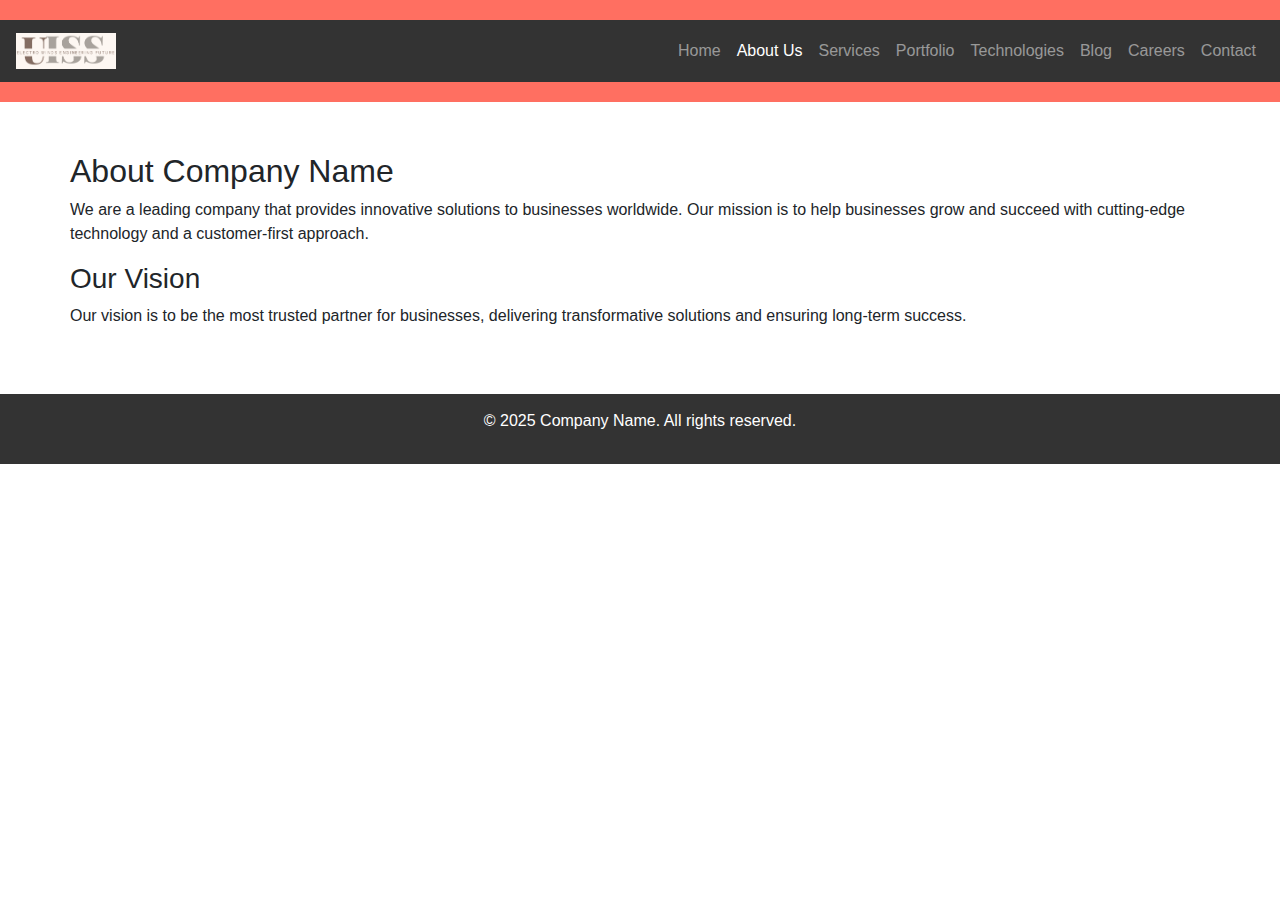
==== about.html @ 35a240ac "Update about.html" ====
<!DOCTYPE html>
<html lang="en">
<head>
    <meta charset="UTF-8">
    <meta name="viewport" content="width=device-width, initial-scale=1.0">
    <title>About Us | Company Name</title>

    <!-- Bootstrap CSS -->
    <link href="https://stackpath.bootstrapcdn.com/bootstrap/4.5.2/css/bootstrap.min.css" rel="stylesheet">

    <!-- Custom CSS -->
    <link rel="stylesheet" href="assets/css/styles.css"> 

    <style>
        body {
            font-family: Arial, sans-serif;
        }
        header {
            background-color: #ff6f61;
            color: white;
            padding: 20px 0;
        }
        .navbar {
            background-color: #333;
        }
        .navbar a {
            color: white;
        }
        .navbar a:hover {
            color: #ffcc00;
        }
        .about-section {
            padding: 50px 0;
        }
        footer {
            background-color: #333;
            color: white;
            text-align: center;
            padding: 15px;
        }
    </style>
</head>
<body>

<header>
    <nav class="navbar navbar-expand-lg navbar-dark">
        <!-- Logo -->
        <a class="navbar-brand" href="index.html">
            <img src="assets/images/logo.png" alt="Company Logo" style="width: 100px; height: auto;">
        </a>
        <button class="navbar-toggler" type="button" data-toggle="collapse" data-target="#navbarNav">
            <span class="navbar-toggler-icon"></span>
        </button>
        <div class="collapse navbar-collapse" id="navbarNav">
            <ul class="navbar-nav ml-auto">
                <li class="nav-item"><a class="nav-link" href="index.html">Home</a></li>
                <li class="nav-item"><a class="nav-link active" href="about.html">About Us</a></li>
                <li class="nav-item"><a class="nav-link" href="services.html">Services</a></li>
                <li class="nav-item"><a class="nav-link" href="portfolio.html">Portfolio</a></li>
                <li class="nav-item"><a class="nav-link" href="technologies.html">Technologies</a></li>
                <li class="nav-item"><a class="nav-link" href="blog.html">Blog</a></li>
                <li class="nav-item"><a class="nav-link" href="careers.html">Careers</a></li>
                <li class="nav-item"><a class="nav-link" href="contact.html">Contact</a></li>
            </ul>
        </div>
    </nav>
</header>

<!-- About Section -->
<div class="container about-section">
    <h2>About Company Name</h2>
    <p>We are a leading company that provides innovative solutions to businesses worldwide. Our mission is to help businesses grow and succeed with cutting-edge technology and a customer-first approach.</p>
    
    <h3>Our Vision</h3>
    <p>Our vision is to be the most trusted partner for businesses, delivering transformative solutions and ensuring long-term success.</p>
</div>

<!-- Footer -->
<footer>
    <p>&copy; 2025 Company Name. All rights reserved.</p>
</footer>

<!-- Bootstrap & jQuery -->
<script src="https://code.jquery.com/jquery-3.5.1.min.js"></script>
<script src="https://cdn.jsdelivr.net/npm/@popperjs/core@2.5.2/dist/umd/popper.min.js"></script>
<script src="https://stackpath.bootstrapcdn.com/bootstrap/4.5.2/js/bootstrap.min.js"></script>

</body>
</html>
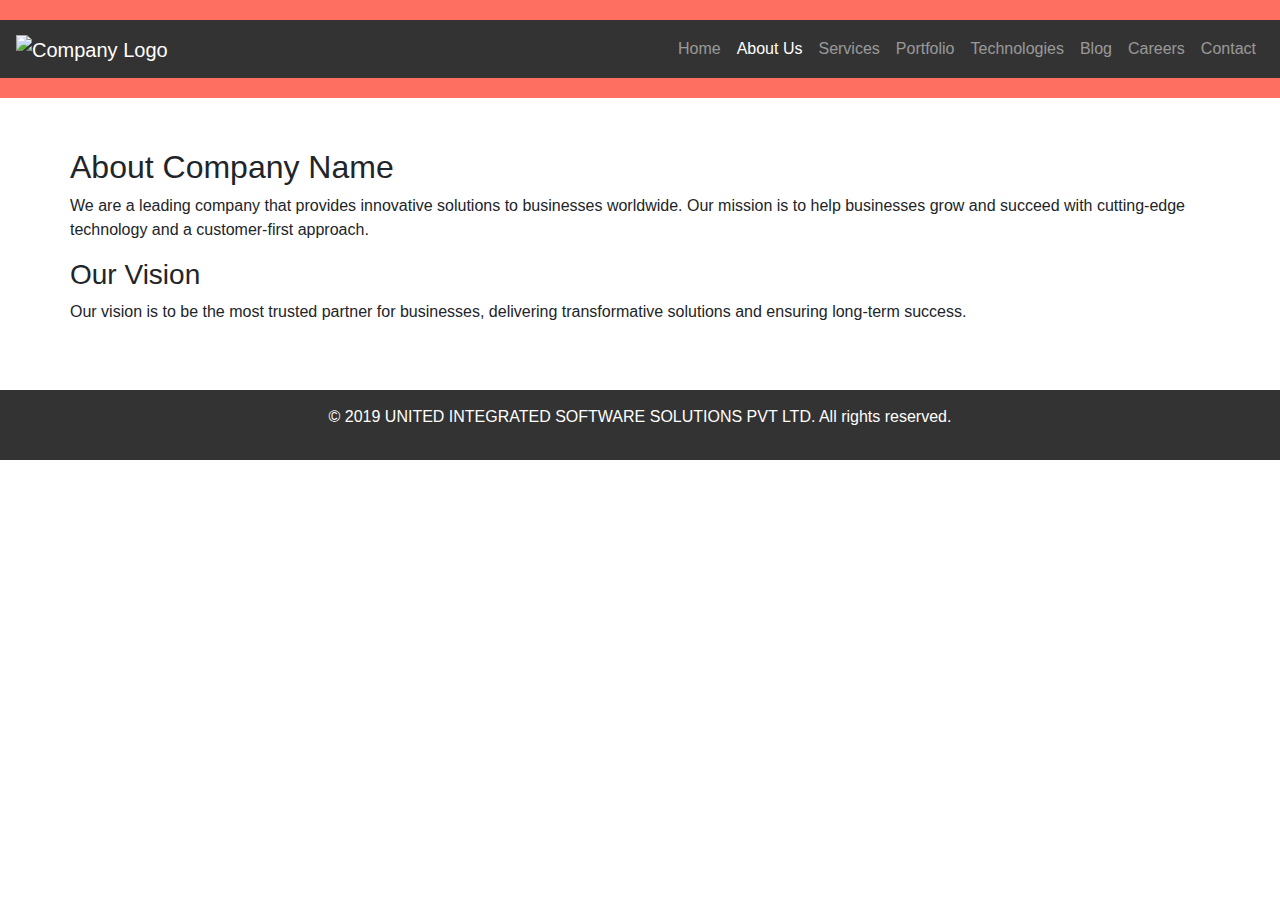
==== commit 328632fb: "Update about.html" ====
--- a/about.html
+++ b/about.html
@@ -4,13 +4,8 @@
     <meta charset="UTF-8">
     <meta name="viewport" content="width=device-width, initial-scale=1.0">
     <title>About Us | Company Name</title>
-
-    <!-- Bootstrap CSS -->
     <link href="https://stackpath.bootstrapcdn.com/bootstrap/4.5.2/css/bootstrap.min.css" rel="stylesheet">
-
-    <!-- Custom CSS -->
-    <link rel="stylesheet" href="assets/css/styles.css"> 
-
+    <link rel="stylesheet" href="static/css/styles.css">
     <style>
         body {
             font-family: Arial, sans-serif;
@@ -46,11 +41,8 @@
     <nav class="navbar navbar-expand-lg navbar-dark">
         <!-- Logo -->
         <a class="navbar-brand" href="index.html">
-            <img src="assets/images/logo.png" alt="Company Logo" style="width: 100px; height: auto;">
+            <img src="static/images/logo.png" alt="Company Logo" style="width: 100px; height: auto;">
         </a>
-        <button class="navbar-toggler" type="button" data-toggle="collapse" data-target="#navbarNav">
-            <span class="navbar-toggler-icon"></span>
-        </button>
         <div class="collapse navbar-collapse" id="navbarNav">
             <ul class="navbar-nav ml-auto">
                 <li class="nav-item"><a class="nav-link" href="index.html">Home</a></li>
@@ -66,7 +58,6 @@
     </nav>
 </header>
 
-<!-- About Section -->
 <div class="container about-section">
     <h2>About Company Name</h2>
     <p>We are a leading company that provides innovative solutions to businesses worldwide. Our mission is to help businesses grow and succeed with cutting-edge technology and a customer-first approach.</p>
@@ -75,15 +66,12 @@
     <p>Our vision is to be the most trusted partner for businesses, delivering transformative solutions and ensuring long-term success.</p>
 </div>
 
-<!-- Footer -->
 <footer>
-    <p>&copy; 2025 Company Name. All rights reserved.</p>
+    <p>&copy; 2019 UNITED INTEGRATED SOFTWARE SOLUTIONS PVT LTD. All rights reserved.</p>
 </footer>
 
-<!-- Bootstrap & jQuery -->
 <script src="https://code.jquery.com/jquery-3.5.1.min.js"></script>
 <script src="https://cdn.jsdelivr.net/npm/@popperjs/core@2.5.2/dist/umd/popper.min.js"></script>
 <script src="https://stackpath.bootstrapcdn.com/bootstrap/4.5.2/js/bootstrap.min.js"></script>
-
 </body>
 </html>
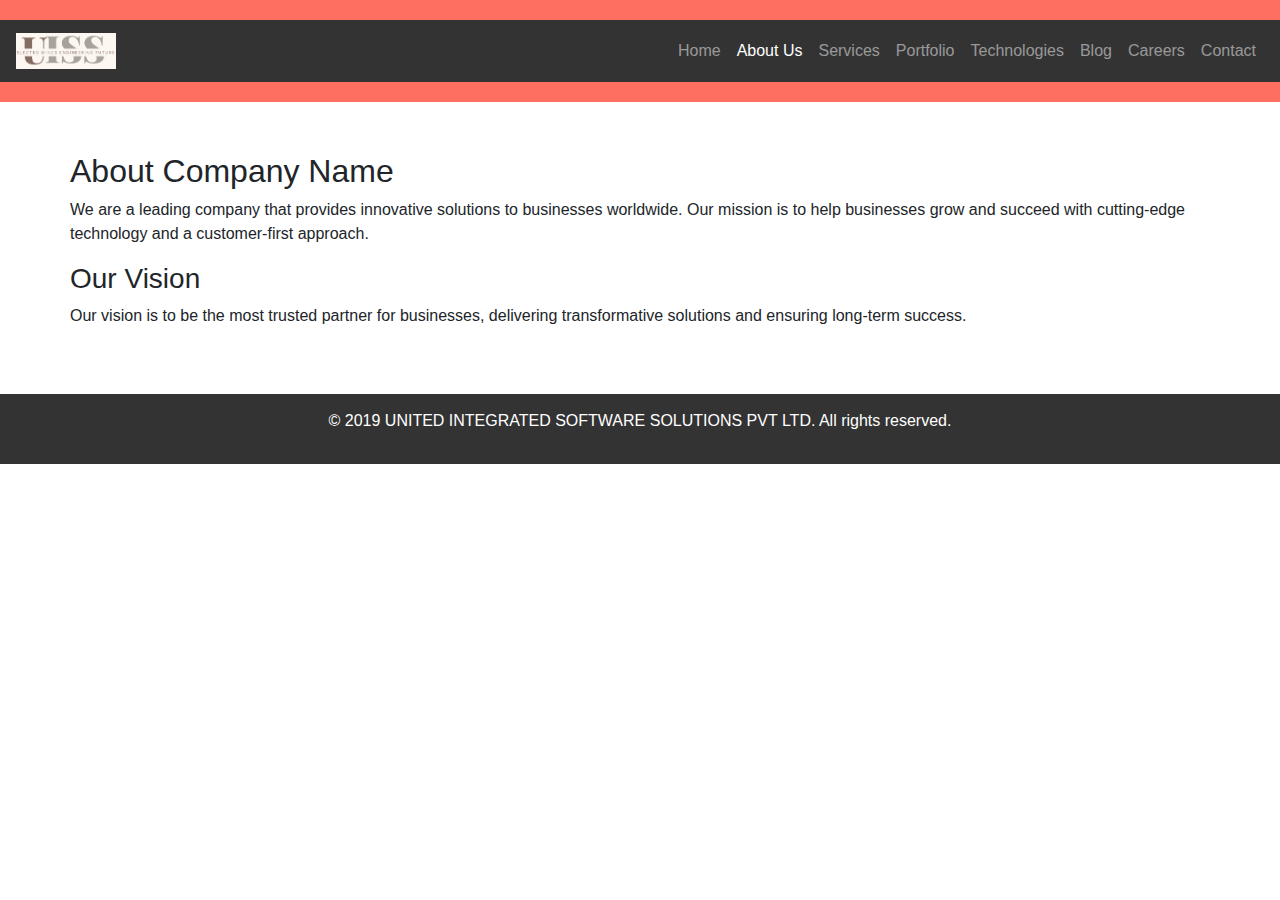
==== commit 6d2f82d0: "Update about.html" ====
--- a/about.html
+++ b/about.html
@@ -41,7 +41,7 @@
     <nav class="navbar navbar-expand-lg navbar-dark">
         <!-- Logo -->
         <a class="navbar-brand" href="index.html">
-            <img src="static/images/logo.png" alt="Company Logo" style="width: 100px; height: auto;">
+            <img src="assets/images/logo.png" alt="Company Logo" style="width: 100px; height: auto;">
         </a>
         <div class="collapse navbar-collapse" id="navbarNav">
             <ul class="navbar-nav ml-auto">
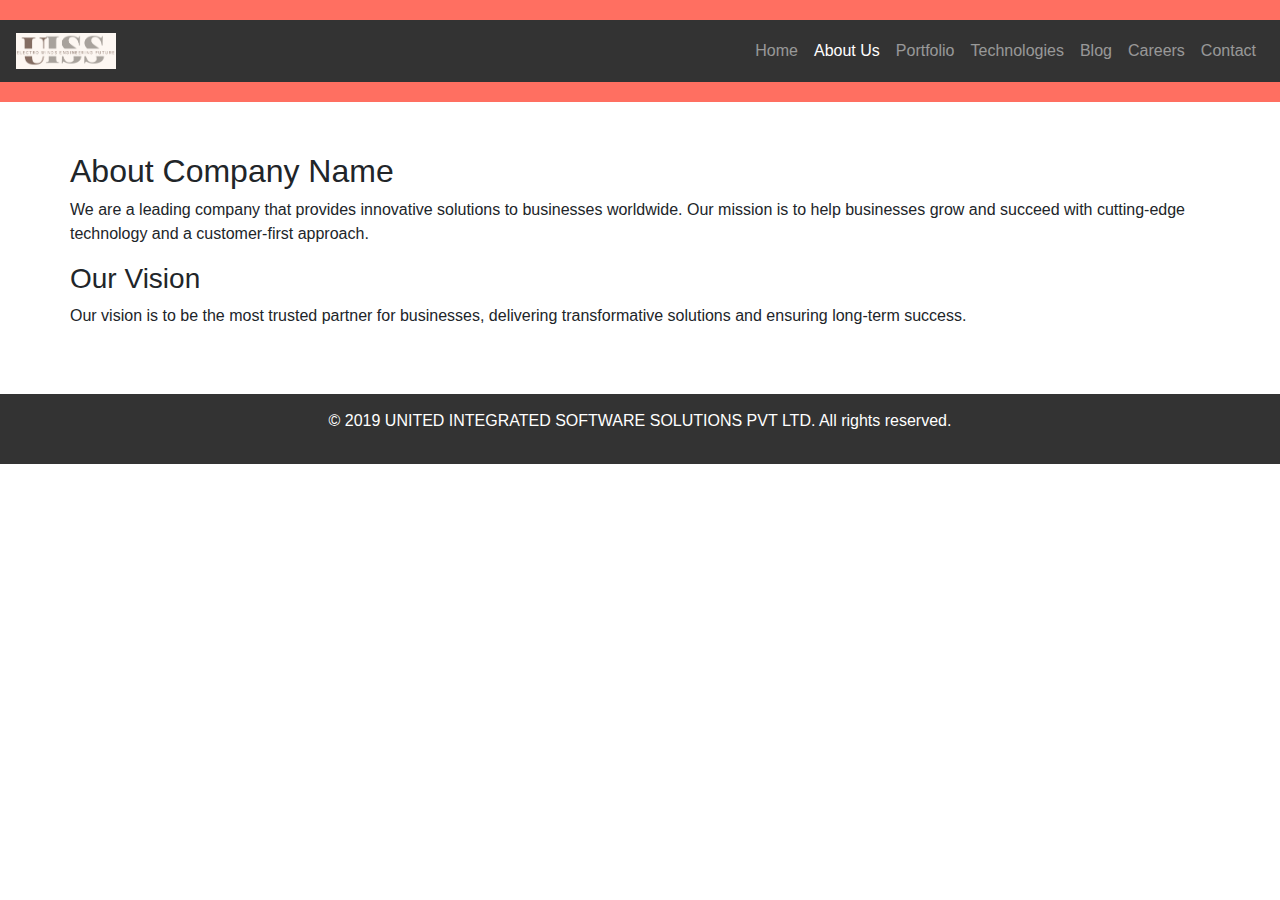
==== commit fbb5b7dc: "Update about.html" ====
--- a/about.html
+++ b/about.html
@@ -43,11 +43,14 @@
         <a class="navbar-brand" href="index.html">
             <img src="assets/images/logo.png" alt="Company Logo" style="width: 100px; height: auto;">
         </a>
+        <!-- Mobile Toggle Button -->
+        <button class="navbar-toggler" type="button" data-toggle="collapse" data-target="#navbarNav" aria-controls="navbarNav" aria-expanded="false" aria-label="Toggle navigation">
+            <span class="navbar-toggler-icon"></span>
+        </button>
         <div class="collapse navbar-collapse" id="navbarNav">
             <ul class="navbar-nav ml-auto">
                 <li class="nav-item"><a class="nav-link" href="index.html">Home</a></li>
                 <li class="nav-item"><a class="nav-link active" href="about.html">About Us</a></li>
-                <li class="nav-item"><a class="nav-link" href="services.html">Services</a></li>
                 <li class="nav-item"><a class="nav-link" href="portfolio.html">Portfolio</a></li>
                 <li class="nav-item"><a class="nav-link" href="technologies.html">Technologies</a></li>
                 <li class="nav-item"><a class="nav-link" href="blog.html">Blog</a></li>
@@ -70,8 +73,10 @@
     <p>&copy; 2019 UNITED INTEGRATED SOFTWARE SOLUTIONS PVT LTD. All rights reserved.</p>
 </footer>
 
+<!-- jQuery & Bootstrap Scripts -->
 <script src="https://code.jquery.com/jquery-3.5.1.min.js"></script>
 <script src="https://cdn.jsdelivr.net/npm/@popperjs/core@2.5.2/dist/umd/popper.min.js"></script>
 <script src="https://stackpath.bootstrapcdn.com/bootstrap/4.5.2/js/bootstrap.min.js"></script>
+
 </body>
 </html>
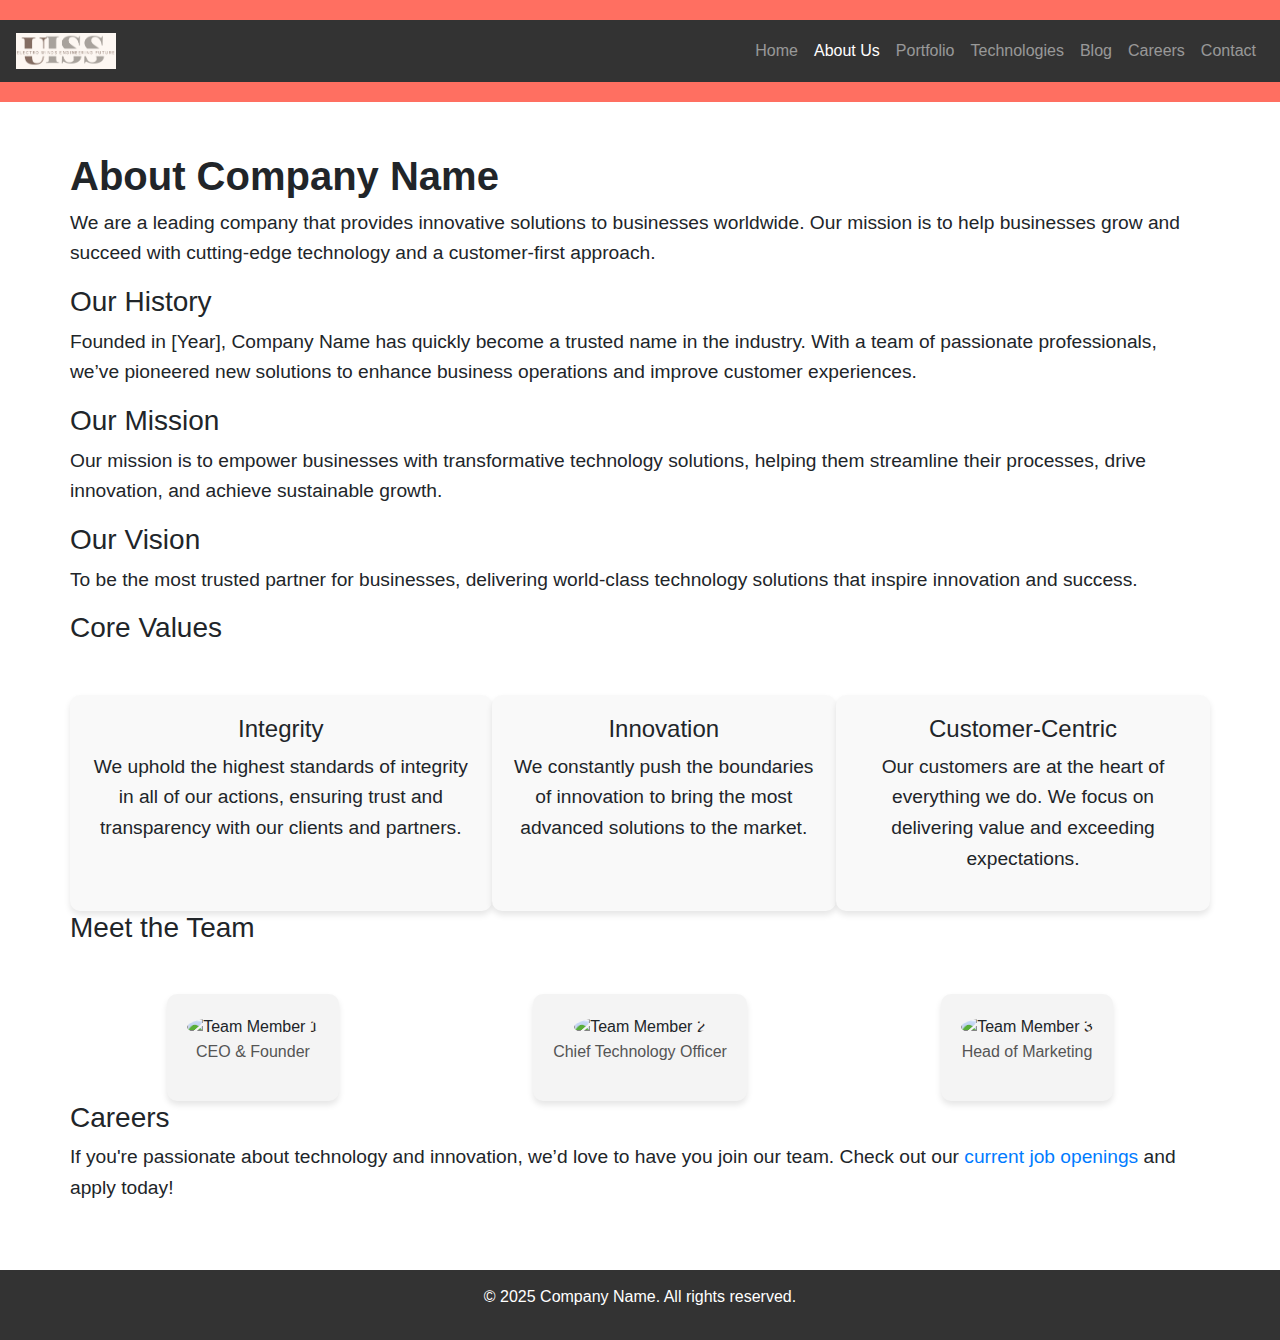
==== commit c3bd4cad: "Update about.html" ====
--- a/about.html
+++ b/about.html
@@ -27,11 +27,52 @@
         .about-section {
             padding: 50px 0;
         }
+        .about-section h2 {
+            font-size: 2.5rem;
+            font-weight: bold;
+        }
+        .about-section p {
+            font-size: 1.2rem;
+            line-height: 1.6;
+        }
+        .team-section {
+            margin-top: 50px;
+            display: flex;
+            justify-content: space-around;
+        }
+        .team-member {
+            text-align: center;
+            padding: 20px;
+            background-color: #f4f4f4;
+            border-radius: 10px;
+            box-shadow: 0 4px 6px rgba(0, 0, 0, 0.1);
+        }
+        .team-member img {
+            width: 150px;
+            height: 150px;
+            border-radius: 50%;
+        }
+        .team-member p {
+            font-size: 1rem;
+            color: #555;
+        }
         footer {
             background-color: #333;
             color: white;
             text-align: center;
             padding: 15px;
+        }
+        .core-values {
+            margin-top: 50px;
+            display: flex;
+            justify-content: space-around;
+        }
+        .core-value {
+            text-align: center;
+            padding: 20px;
+            background-color: #f9f9f9;
+            border-radius: 10px;
+            box-shadow: 0 4px 6px rgba(0, 0, 0, 0.1);
         }
     </style>
 </head>
@@ -39,11 +80,9 @@
 
 <header>
     <nav class="navbar navbar-expand-lg navbar-dark">
-        <!-- Logo -->
         <a class="navbar-brand" href="index.html">
             <img src="assets/images/logo.png" alt="Company Logo" style="width: 100px; height: auto;">
         </a>
-        <!-- Mobile Toggle Button -->
         <button class="navbar-toggler" type="button" data-toggle="collapse" data-target="#navbarNav" aria-controls="navbarNav" aria-expanded="false" aria-label="Toggle navigation">
             <span class="navbar-toggler-icon"></span>
         </button>
@@ -65,15 +104,55 @@
     <h2>About Company Name</h2>
     <p>We are a leading company that provides innovative solutions to businesses worldwide. Our mission is to help businesses grow and succeed with cutting-edge technology and a customer-first approach.</p>
     
+    <h3>Our History</h3>
+    <p>Founded in [Year], Company Name has quickly become a trusted name in the industry. With a team of passionate professionals, we’ve pioneered new solutions to enhance business operations and improve customer experiences.</p>
+    
+    <h3>Our Mission</h3>
+    <p>Our mission is to empower businesses with transformative technology solutions, helping them streamline their processes, drive innovation, and achieve sustainable growth.</p>
+    
     <h3>Our Vision</h3>
-    <p>Our vision is to be the most trusted partner for businesses, delivering transformative solutions and ensuring long-term success.</p>
+    <p>To be the most trusted partner for businesses, delivering world-class technology solutions that inspire innovation and success.</p>
+    
+    <h3>Core Values</h3>
+    <div class="core-values">
+        <div class="core-value">
+            <h4>Integrity</h4>
+            <p>We uphold the highest standards of integrity in all of our actions, ensuring trust and transparency with our clients and partners.</p>
+        </div>
+        <div class="core-value">
+            <h4>Innovation</h4>
+            <p>We constantly push the boundaries of innovation to bring the most advanced solutions to the market.</p>
+        </div>
+        <div class="core-value">
+            <h4>Customer-Centric</h4>
+            <p>Our customers are at the heart of everything we do. We focus on delivering value and exceeding expectations.</p>
+        </div>
+    </div>
+    
+    <h3>Meet the Team</h3>
+    <div class="team-section">
+        <div class="team-member">
+            <img src="assets/images/team_member_1.jpg" alt="Team Member 1">
+            <p>CEO & Founder</p>
+        </div>
+        <div class="team-member">
+            <img src="assets/images/team_member_2.jpg" alt="Team Member 2">
+            <p>Chief Technology Officer</p>
+        </div>
+        <div class="team-member">
+            <img src="assets/images/team_member_3.jpg" alt="Team Member 3">
+            <p>Head of Marketing</p>
+        </div>
+    </div>
+
+    <h3>Careers</h3>
+    <p>If you're passionate about technology and innovation, we’d love to have you join our team. Check out our <a href="careers.html">current job openings</a> and apply today!</p>
 </div>
 
 <footer>
-    <p>&copy; 2019 UNITED INTEGRATED SOFTWARE SOLUTIONS PVT LTD. All rights reserved.</p>
+    <p>&copy; 2025 Company Name. All rights reserved.</p>
 </footer>
 
-<!-- jQuery & Bootstrap Scripts -->
 <script src="https://code.jquery.com/jquery-3.5.1.min.js"></script>
 <script src="https://cdn.jsdelivr.net/npm/@popperjs/core@2.5.2/dist/umd/popper.min.js"></script>
 <script src="https://stackpath.bootstrapcdn.com/bootstrap/4.5.2/js/bootstrap.min.js"></script>
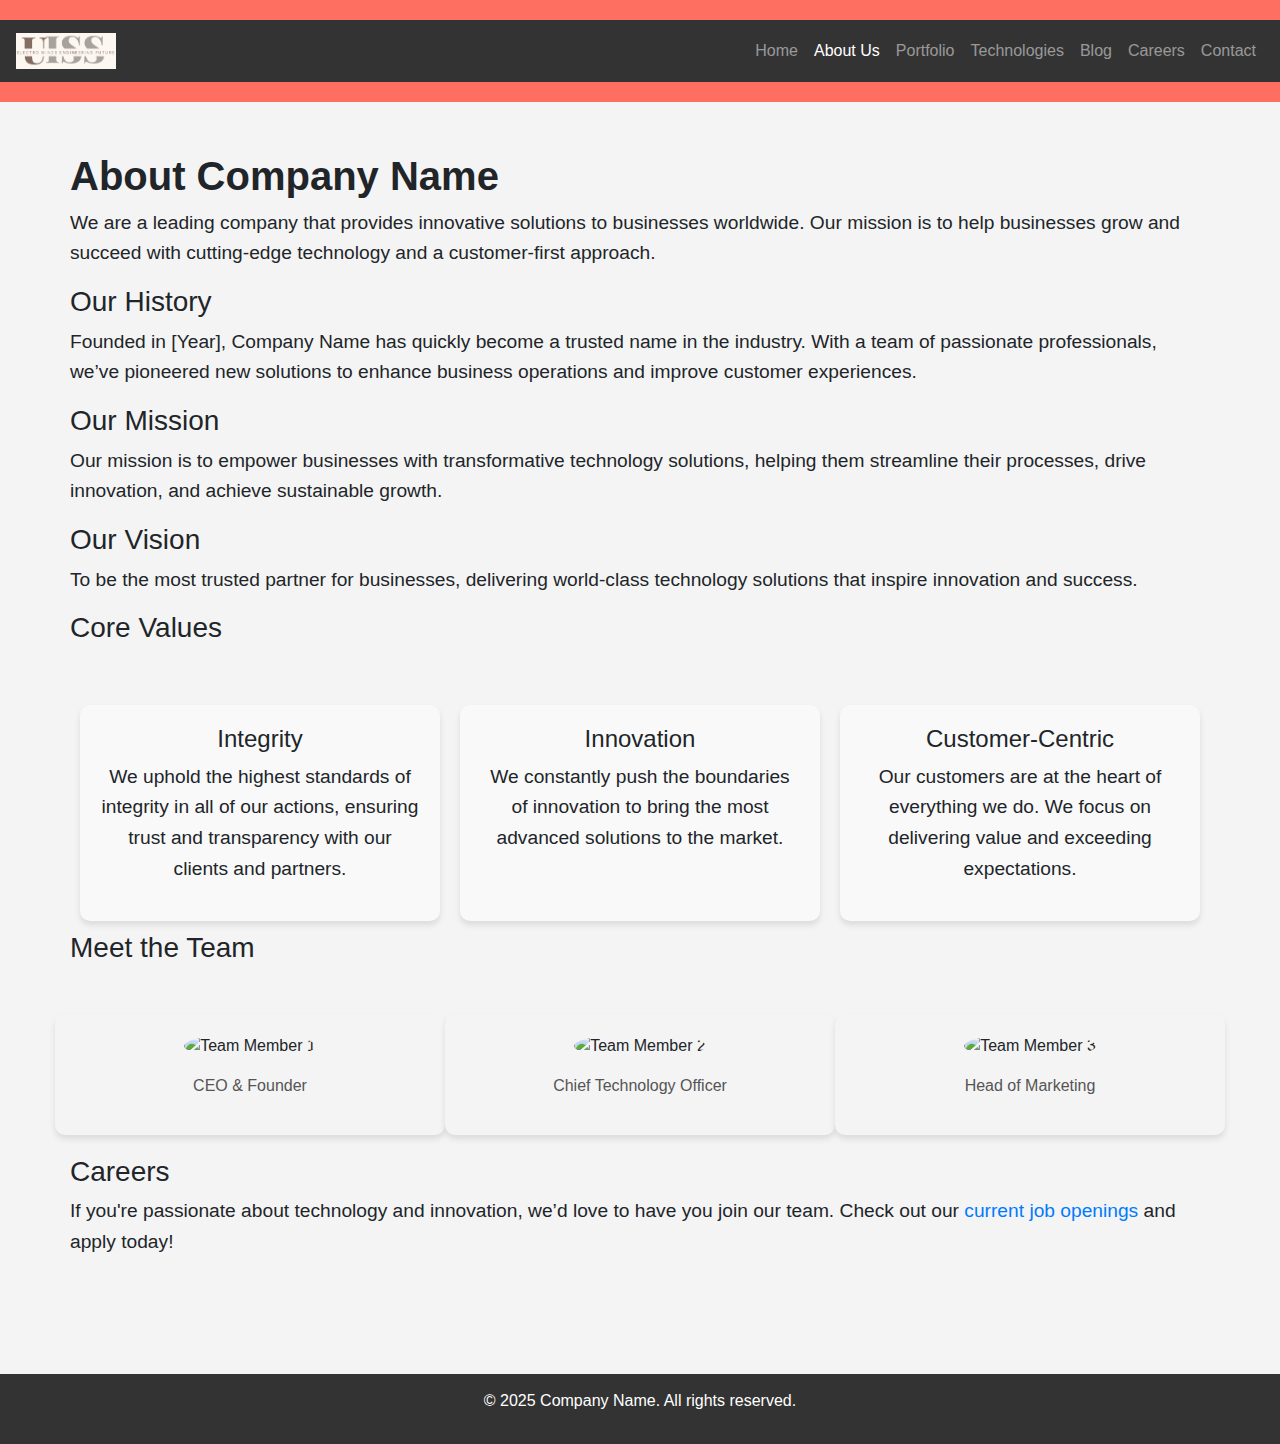
==== commit 4b07a252: "Update about.html" ====
--- a/about.html
+++ b/about.html
@@ -9,6 +9,7 @@
     <style>
         body {
             font-family: Arial, sans-serif;
+            background-color: #f4f4f4;
         }
         header {
             background-color: #ff6f61;
@@ -37,8 +38,6 @@
         }
         .team-section {
             margin-top: 50px;
-            display: flex;
-            justify-content: space-around;
         }
         .team-member {
             text-align: center;
@@ -46,11 +45,13 @@
             background-color: #f4f4f4;
             border-radius: 10px;
             box-shadow: 0 4px 6px rgba(0, 0, 0, 0.1);
+            margin-bottom: 20px;
         }
         .team-member img {
             width: 150px;
             height: 150px;
             border-radius: 50%;
+            margin-bottom: 15px;
         }
         .team-member p {
             font-size: 1rem;
@@ -61,11 +62,13 @@
             color: white;
             text-align: center;
             padding: 15px;
+            margin-top: 50px;
         }
         .core-values {
             margin-top: 50px;
             display: flex;
-            justify-content: space-around;
+            justify-content: space-between;
+            flex-wrap: wrap;
         }
         .core-value {
             text-align: center;
@@ -73,6 +76,32 @@
             background-color: #f9f9f9;
             border-radius: 10px;
             box-shadow: 0 4px 6px rgba(0, 0, 0, 0.1);
+            margin-bottom: 20px;
+            flex: 1 1 30%;
+            margin: 10px;
+        }
+
+        /* Mobile Responsiveness */
+        @media (max-width: 767px) {
+            .about-section h2 {
+                font-size: 2rem;
+            }
+            .about-section p {
+                font-size: 1rem;
+            }
+            .team-section {
+                display: flex;
+                flex-direction: column;
+                align-items: center;
+            }
+            .core-values {
+                flex-direction: column;
+                align-items: center;
+            }
+            .core-value {
+                flex: 1 1 100%;
+                max-width: 300px;
+            }
         }
     </style>
 </head>
@@ -130,16 +159,16 @@
     </div>
     
     <h3>Meet the Team</h3>
-    <div class="team-section">
-        <div class="team-member">
+    <div class="team-section row">
+        <div class="team-member col-md-4 col-12">
             <img src="assets/images/team_member_1.jpg" alt="Team Member 1">
             <p>CEO & Founder</p>
         </div>
-        <div class="team-member">
+        <div class="team-member col-md-4 col-12">
             <img src="assets/images/team_member_2.jpg" alt="Team Member 2">
             <p>Chief Technology Officer</p>
         </div>
-        <div class="team-member">
+        <div class="team-member col-md-4 col-12">
             <img src="assets/images/team_member_3.jpg" alt="Team Member 3">
             <p>Head of Marketing</p>
         </div>
